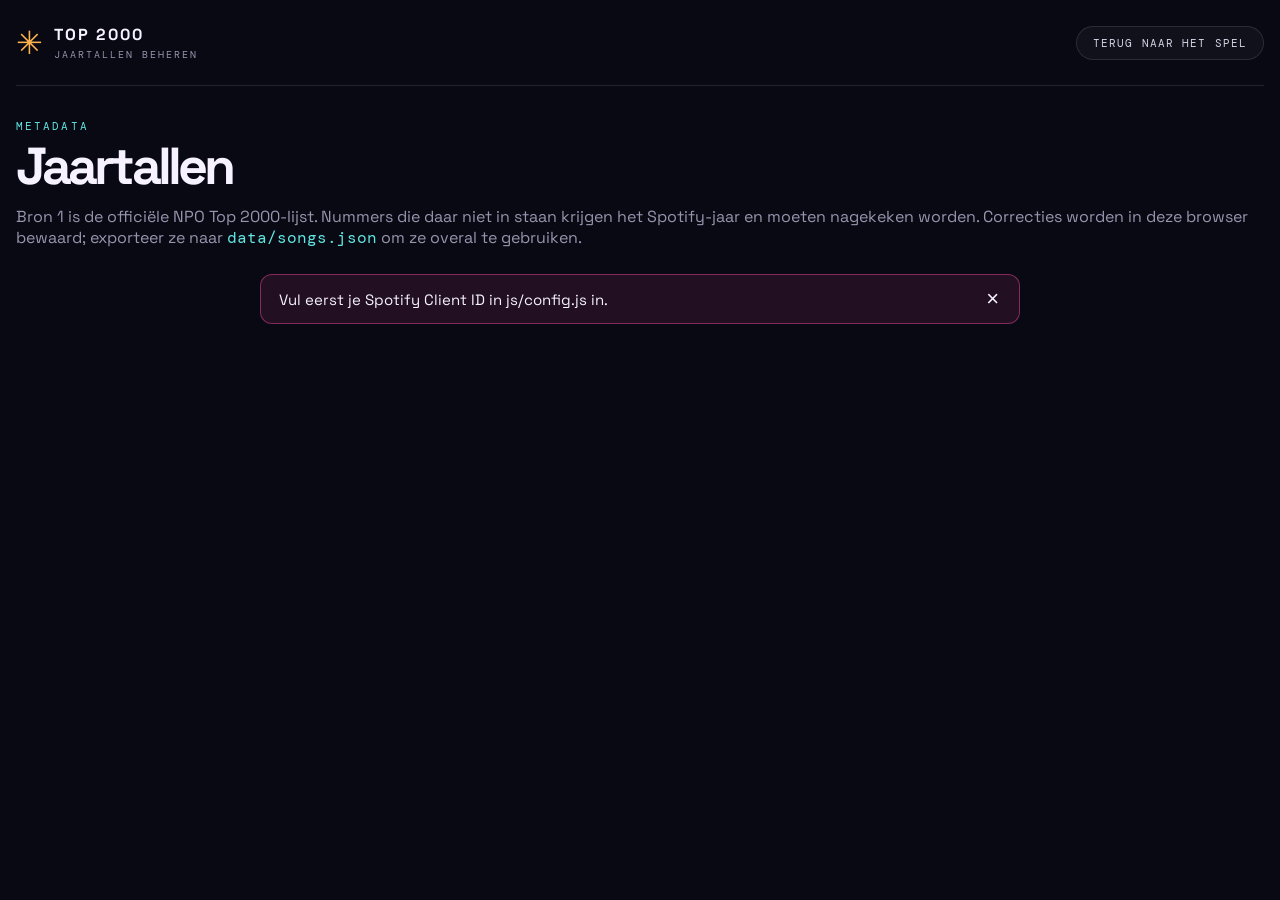
==== beheer.html @ e2f20210 "Add files via upload Add files via upload  - Spotify login: PKCE authorization without client secr" ====
<!doctype html>
<html lang="nl">
<head>
  <meta charset="utf-8">
  <meta name="viewport" content="width=device-width, initial-scale=1">
  <meta name="theme-color" content="#090914">
  <meta name="robots" content="noindex">
  <title>Top 2000 Disco · Jaartallen</title>
  <link rel="icon" href="icon.svg" type="image/svg+xml">
  <link href="https://fonts.googleapis.com/css2?family=DM+Mono:wght@400;500&family=Space+Grotesk:wght@400;500;600;700&display=swap" rel="stylesheet">
  <link rel="stylesheet" href="styles.css">
</head>
<body class="beheer">
  <main class="app-shell">
    <header class="topbar">
      <a class="brand" href="./">
        <span class="brand-mark">✳</span>
        <span class="brand-copy"><strong>TOP 2000</strong><small>JAARTALLEN BEHEREN</small></span>
      </a>
      <a class="mini-button" href="./">TERUG NAAR HET SPEL</a>
    </header>

    <section class="beheer-head">
      <span class="eyebrow">METADATA</span>
      <h1>Jaartallen</h1>
      <p class="muted">Bron 1 is de officiële NPO Top 2000-lijst. Nummers die daar niet in staan krijgen het Spotify-jaar en moeten nagekeken worden. Correcties worden in deze browser bewaard; exporteer ze naar <code>data/songs.json</code> om ze overal te gebruiken.</p>
    </section>

    <div class="notice" id="notice" hidden><span id="notice-text"></span><button id="notice-close" aria-label="Sluiten">×</button></div>

    <section class="card" id="login-card" hidden>
      <h2>Verbind met Spotify</h2>
      <p>Nodig om de playlist op te halen.</p>
      <button class="button button-primary" id="login-button"><span><small>LOG IN</small><strong>VERBIND SPOTIFY</strong></span></button>
    </section>

    <section class="card" id="main-card" hidden>
      <p id="playlist-line" class="muted">Laden...</p>
      <div class="stat-row" id="stats"></div>

      <div class="toolbar">
        <select id="filter">
          <option value="needs-check">Nakijken</option>
          <option value="notlist">Niet in Top 2000-lijst</option>
          <option value="manual">Handmatig aangepast</option>
          <option value="all">Alles</option>
        </select>
        <input id="search" type="search" placeholder="Zoek titel of artiest">
        <button class="mini-button" id="export-json">EXPORT SONGS.JSON</button>
        <button class="mini-button" id="export-csv">EXPORT CSV</button>
        <label class="mini-button">IMPORT SONGS.JSON<input type="file" id="import-json" accept=".json,application/json" hidden></label>
        <button class="mini-button" id="reload">PLAYLIST OPNIEUW LADEN</button>
      </div>

      <div class="table-wrap">
        <table class="songs">
          <thead><tr><th>TOP 2000</th><th>TITEL / ARTIEST</th><th>JAAR</th><th>STATUS</th><th>LIJST</th><th>SPOTIFY</th><th>ALBUM</th><th>OK</th><th>NOTITIE</th></tr></thead>
          <tbody id="rows"></tbody>
        </table>
      </div>

      <details style="margin-top:16px">
        <summary id="unmatched-summary">Lijstnummers zonder match in de playlist</summary>
        <ul class="unmatched" id="unmatched"></ul>
      </details>
    </section>
  </main>
  <script type="module" src="js/beheer.js"></script>
</body>
</html>
---- styles.css ----
:root {
  --bg: #090914;
  --panel-soft: rgba(255,255,255,.035);
  --text: #f6f2ff;
  --muted: #9894ad;
  --pink: #ff4fa3;
  --purple: #b84dff;
  --orange: #ffb34f;
  --cyan: #61e6e1;
  --line: rgba(255,255,255,.11);
  --mono: 'DM Mono', ui-monospace, monospace;
}
* { box-sizing: border-box; }
html { min-height: 100%; -webkit-text-size-adjust: 100%; }
body {
  margin: 0; min-height: 100vh; overflow-x: hidden;
  color: var(--text); background: var(--bg);
  font-family: 'Space Grotesk', system-ui, sans-serif;
}
body::before {
  content: ""; position: fixed; inset: 0; pointer-events: none; opacity: .2;
  background-image: radial-gradient(rgba(255,255,255,.35) .7px, transparent .7px);
  background-size: 22px 22px; mask-image: linear-gradient(to bottom, black, transparent 80%);
}
[hidden] { display: none !important; }
code { font-family: var(--mono); color: var(--cyan); }
.muted { color: var(--muted); }
.small { font-size: 12px; }

.ambient { position: fixed; width: 460px; height: 460px; border-radius: 50%; filter: blur(120px); opacity: .13; pointer-events: none; transition: opacity 1s; }
.ambient-one { background: var(--pink); top: -220px; left: -180px; }
.ambient-two { background: #694cff; right: -230px; top: 380px; }
body.is-playing .ambient { opacity: .22; animation: breathe 4s ease-in-out infinite; }
@keyframes breathe { 50% { opacity: .12; } }

.app-shell { width: min(100% - 40px, 1040px); margin: 0 auto; position: relative; padding-bottom: env(safe-area-inset-bottom); }

/* Header */
.topbar { height: 86px; display: flex; align-items: center; justify-content: space-between; border-bottom: 1px solid var(--line); gap: 12px; }
.brand { display: flex; gap: 11px; align-items: center; color: inherit; text-decoration: none; }
.brand-mark { color: var(--orange); font-size: 32px; line-height: 1; }
.brand-copy { display: flex; flex-direction: column; letter-spacing: .13em; }
.brand-copy strong { font-size: 16px; font-weight: 700; }
.brand-copy small { color: var(--muted); font: 10px var(--mono); letter-spacing: .2em; margin-top: 3px; }
.topbar-right { display: flex; align-items: center; gap: 18px; min-width: 0; }
.connection { color: var(--muted); font: 11px var(--mono); letter-spacing: .1em; white-space: nowrap; overflow: hidden; text-overflow: ellipsis; max-width: 46vw; }
.connection i, .pulse { display: inline-block; width: 8px; height: 8px; border-radius: 50%; background: #77738b; margin-right: 7px; vertical-align: middle; }
.connection.on i { background: #1ed760; box-shadow: 0 0 8px #1ed760; }
.icon-button { flex: 0 0 auto; border: 1px solid var(--line); color: #d7d2e6; background: var(--panel-soft); width: 40px; height: 40px; border-radius: 50%; font-size: 18px; cursor: pointer; }
.icon-button:hover { background: rgba(255,255,255,.08); }

/* Intro */
.intro { text-align: center; padding: 48px 0 30px; }
.eyebrow { color: var(--cyan); font: 11px var(--mono); letter-spacing: .19em; }
.eyebrow-line { display: inline-block; width: 25px; height: 1px; background: var(--cyan); vertical-align: middle; margin-right: 8px; }
h1 { font-size: clamp(42px, 8vw, 80px); line-height: .91; letter-spacing: -.075em; margin: 18px 0 15px; font-weight: 700; }
h1 em { color: var(--pink); font-style: normal; text-shadow: 0 0 35px rgba(255,79,163,.25); }
.intro p { color: var(--muted); font-size: 15px; line-height: 1.7; margin: 0; }
body[data-state="playing"] .intro, body[data-state="revealed"] .intro { padding: 26px 0 18px; }
body[data-state="playing"] .intro p, body[data-state="revealed"] .intro p,
body[data-state="playing"] .intro h1, body[data-state="revealed"] .intro h1 { display: none; }

/* Notice */
.notice { max-width: 760px; margin: 0 auto 16px; padding: 12px 14px 12px 18px; border-radius: 12px; display: flex; gap: 12px; align-items: center; justify-content: space-between; font-size: 15px; border: 1px solid rgba(255,79,163,.45); background: rgba(255,79,163,.1); }
.notice[data-kind="info"] { border-color: rgba(97,230,225,.4); background: rgba(97,230,225,.08); }
.notice button { background: none; border: 0; color: var(--text); font-size: 22px; cursor: pointer; line-height: 1; }

/* Cards */
.card, .game-panel {
  max-width: 760px; margin: 0 auto; padding: 26px 30px 22px;
  background: linear-gradient(145deg, rgba(26,25,49,.96), rgba(14,14,29,.96));
  border: 1px solid rgba(255,255,255,.13); border-radius: 18px;
  box-shadow: 0 25px 80px rgba(0,0,0,.32), inset 0 1px rgba(255,255,255,.05);
}
.card h2 { font-size: 26px; letter-spacing: -.04em; margin: 6px 0 8px; }
.card p { line-height: 1.6; }
.info-kicker { color: var(--muted); font: 11px var(--mono); letter-spacing: .16em; }
#screen-loading { text-align: center; }
.loader { display: flex; gap: 6px; justify-content: center; height: 40px; align-items: center; }
.loader span { width: 5px; height: 14px; border-radius: 3px; background: linear-gradient(var(--cyan), var(--pink)); animation: bounce 1s ease-in-out infinite; }
.loader span:nth-child(2) { animation-delay: .15s; }
.loader span:nth-child(3) { animation-delay: .3s; }
@keyframes bounce { 50% { height: 36px; } }

.search { width: 100%; margin: 8px 0 12px; padding: 13px 14px; border-radius: 10px; border: 1px solid var(--line); background: rgba(255,255,255,.05); color: var(--text); font: inherit; font-size: 16px; }
.playlist-list { list-style: none; margin: 0; padding: 0; max-height: 52vh; overflow: auto; display: grid; gap: 8px; }
.playlist-item { width: 100%; text-align: left; padding: 14px 16px; border-radius: 10px; border: 1px solid var(--line); background: var(--panel-soft); color: var(--text); cursor: pointer; font: inherit; }
.playlist-item:hover:not(:disabled) { border-color: rgba(255,79,163,.6); background: rgba(255,79,163,.08); }
.playlist-item:disabled { opacity: .45; cursor: not-allowed; }
.playlist-item strong { display: block; font-size: 17px; }
.playlist-item small { color: var(--muted); font: 11px var(--mono); letter-spacing: .08em; }

/* Game panel */
.panel-topline { display: flex; justify-content: space-between; align-items: center; color: var(--muted); font: 11px var(--mono); letter-spacing: .13em; }
.live-label { color: #b8b3c9; }
.pulse { background: var(--pink); box-shadow: 0 0 10px var(--pink); animation: pulse 1.6s infinite; }
@keyframes pulse { 50% { opacity: .35; box-shadow: 0 0 2px var(--pink); } }
.round-counter { font-size: 13px; }
.round-counter b { color: var(--orange); font-weight: 500; margin-left: 5px; font-size: 18px; }
.track-stage { height: 200px; position: relative; display: flex; align-items: center; justify-content: center; overflow: hidden; }
.disc { position: absolute; width: 150px; height: 150px; border-radius: 50%; background: repeating-radial-gradient(circle at center, #24243a 0 2px, #111120 3px 5px); border: 1px solid rgba(255,255,255,.18); box-shadow: 0 0 35px rgba(255,79,163,.12); transition: transform .6s, box-shadow .6s; }
.disc-back { transform: translate(14px,-3px) rotate(20deg); background: repeating-radial-gradient(circle at center, #39213a 0 2px, #151322 3px 5px); }
.disc-front { display: grid; place-items: center; animation: spin 3.2s linear infinite; animation-play-state: paused; }
body.is-playing .disc-front { animation-play-state: running; box-shadow: 0 0 50px rgba(255,79,163,.35); }
@keyframes spin { to { transform: rotate(360deg); } }
.disc-label { width: 50px; height: 50px; border-radius: 50%; background: linear-gradient(135deg, var(--pink), #794cff); display: flex; align-items: center; justify-content: center; flex-direction: column; color: white; font: 9px var(--mono); text-align: center; line-height: 1.1; }
.disc-label small { font-size: 11px; }
.soundwave { position: absolute; display: flex; align-items: center; gap: 4px; height: 48px; opacity: .3; transition: opacity .4s; }
body.is-playing .soundwave { opacity: .8; }
.soundwave i { width: 3px; border-radius: 4px; background: linear-gradient(var(--cyan), var(--pink)); height: var(--h, 15px); transform-origin: center; }
body.is-playing .soundwave i { animation: wave .9s ease-in-out infinite alternate; }
.soundwave i:nth-child(3n) { --h: 31px; animation-delay: -.2s; }
.soundwave i:nth-child(3n + 1) { --h: 20px; animation-delay: -.5s; }
.soundwave i:nth-child(4n) { --h: 42px; animation-delay: -.7s; }
@keyframes wave { to { transform: scaleY(.35); } }
.track-status { position: absolute; bottom: 6px; color: var(--cyan); font: 13px var(--mono); letter-spacing: .2em; text-align: center; }

.track-info { min-height: 112px; border-top: 1px solid var(--line); border-bottom: 1px solid var(--line); display: flex; align-items: center; gap: 20px; padding: 20px 4px; flex-wrap: wrap; }
.track-text { flex: 1 1 260px; min-width: 0; }
.mystery-icon { flex: 0 0 56px; height: 56px; display: grid; place-items: center; border: 1px solid rgba(255,79,163,.4); border-radius: 12px; color: var(--pink); font-size: 28px; background: rgba(255,79,163,.07); }
.track-info h2 { font-size: clamp(22px, 3vw, 30px); letter-spacing: -.04em; margin: 4px 0 2px; line-height: 1.1; }
.track-info p { margin: 0; color: var(--muted); font-size: 15px; }
.track-info.revealed { animation: pop .5s cubic-bezier(.2,1.4,.4,1); }
@keyframes pop { from { opacity: 0; transform: scale(.96); } }
.track-info .answer-title { font-size: clamp(30px, 5vw, 58px); color: #fff; text-shadow: 0 0 30px rgba(255,79,163,.35); overflow-wrap: anywhere; }
.track-info .answer-artist { font-size: clamp(20px, 2.6vw, 30px); color: var(--text); margin-top: 6px; }
.artwork { width: clamp(96px, 16vw, 168px); aspect-ratio: 1; border-radius: 12px; object-fit: cover; box-shadow: 0 10px 40px rgba(0,0,0,.5), 0 0 0 1px rgba(255,255,255,.12); }
.answer-details { display: flex; flex-wrap: wrap; gap: 8px 28px; margin-top: 14px; }
.answer-details span { color: var(--muted); font: 12px var(--mono); letter-spacing: .1em; }
.answer-details b { color: var(--text); font: 700 20px 'Space Grotesk', sans-serif; margin-left: 6px; letter-spacing: 0; }
.answer-details .answer-year b { color: var(--orange); font-size: clamp(30px, 4vw, 48px); text-shadow: 0 0 25px rgba(255,179,79,.35); }
.unverified { margin-top: 8px !important; font: 11px var(--mono) !important; color: var(--orange) !important; opacity: .8; letter-spacing: .08em; }

.controls { display: grid; grid-template-columns: 1fr 1.35fr; gap: 14px; margin-top: 20px; }
.button { border: 0; border-radius: 12px; min-height: 76px; display: flex; align-items: center; justify-content: center; gap: 14px; cursor: pointer; text-align: left; font: inherit; transition: transform .15s, filter .15s, opacity .15s; touch-action: manipulation; }
.button:hover:not(:disabled) { transform: translateY(-2px); filter: brightness(1.1); }
.button:active:not(:disabled) { transform: translateY(0); }
.button:disabled { opacity: .35; cursor: not-allowed; }
.button-secondary { background: rgba(255,255,255,.07); border: 1px solid var(--line); color: var(--text); }
.button-primary { background: linear-gradient(105deg, var(--pink), var(--purple)); color: white; box-shadow: 0 8px 25px rgba(255,79,163,.22); }
.button-wide { width: 100%; margin-top: 10px; }
.button-icon { font-size: 26px; }
.button small, .button strong { display: block; }
.button small { font: 10px var(--mono); letter-spacing: .12em; opacity: .75; margin-bottom: 4px; }
.button strong { font-size: 17px; letter-spacing: .05em; }
body.is-busy #next-button .button-icon { animation: spin 1s linear infinite; }

.mini-controls { display: flex; gap: 10px; justify-content: center; margin-top: 14px; }
.mini-button { display: inline-flex; align-items: center; gap: 6px; border: 1px solid var(--line); background: var(--panel-soft); color: #d7d2e6; border-radius: 999px; padding: 9px 16px; font: 11px var(--mono); letter-spacing: .1em; cursor: pointer; text-decoration: none; }
.mini-button:hover { background: rgba(255,255,255,.08); }
.mini-button.danger { border-color: rgba(255,79,163,.45); color: var(--pink); }
.hint-row { color: var(--muted); text-align: center; font-size: 13px; padding-top: 16px; }
.hint-row span { color: var(--cyan); margin-right: 5px; }

/* Challenges */
.challenge-section { max-width: 760px; margin: 38px auto 0; }
.section-heading { display: flex; justify-content: space-between; align-items: end; margin-bottom: 15px; }
.section-heading h3 { margin: 6px 0 0; font-size: 18px; letter-spacing: -.03em; }
.external-note { color: var(--muted); font: 10px var(--mono); letter-spacing: .12em; }
.challenge-grid { display: grid; grid-template-columns: repeat(5, 1fr); gap: 10px; }
.challenge-item { min-height: 92px; padding: 14px 12px; border: 1px solid var(--line); border-radius: 10px; background: var(--panel-soft); display: flex; flex-direction: column; justify-content: space-between; }
.challenge-symbol { color: var(--orange); font: 500 20px var(--mono); }
.challenge-item strong { display: block; font-size: 11px; letter-spacing: .04em; white-space: nowrap; }
.challenge-item small { display: block; color: var(--muted); font-size: 11px; margin-top: 3px; }

footer { display: flex; justify-content: space-between; align-items: center; padding: 38px 0 25px; color: #6f6b82; font: 10px var(--mono); letter-spacing: .13em; }
.footer-star { color: var(--pink); font-size: 17px; }
footer b { color: var(--cyan); font-weight: 500; }

/* Settings dialog */
.settings { border: 1px solid rgba(255,255,255,.15); border-radius: 18px; padding: 0; width: min(520px, calc(100% - 28px)); background: #13132a; color: var(--text); box-shadow: 0 30px 100px rgba(0,0,0,.6); }
.settings::backdrop { background: rgba(5,5,12,.7); backdrop-filter: blur(4px); }
.settings-inner { padding: 20px 22px; }
.settings-head { display: flex; justify-content: space-between; align-items: center; }
.settings-head h2 { margin: 0; font-size: 22px; letter-spacing: -.03em; }
.settings-block { border-top: 1px solid var(--line); padding: 14px 0; margin-top: 12px; }
.settings-block p { margin: 6px 0 10px; }
.settings-actions, .device-row { display: flex; gap: 8px; flex-wrap: wrap; align-items: center; }
.device-row { margin-top: 8px; }
.device-row select { flex: 1; min-width: 0; padding: 10px; border-radius: 10px; background: rgba(255,255,255,.06); color: var(--text); border: 1px solid var(--line); font: inherit; }
.device-row select option { background: #13132a; }
.settings-foot { display: flex; justify-content: space-between; align-items: center; }

/* Big screens (TV / projector) */
@media (min-width: 1500px) {
  html { font-size: 112%; }
  .app-shell { width: min(100% - 80px, 1280px); }
  .game-panel, .card, .challenge-section, .notice { max-width: 980px; }
  .track-stage { height: 250px; }
  .disc { width: 190px; height: 190px; }
  .button { min-height: 92px; }
  .button strong { font-size: 21px; }
  .track-status { font-size: 16px; }
}

/* Phones */
@media (max-width: 620px) {
  .app-shell { width: min(100% - 28px, 1040px); }
  .topbar { height: 70px; }
  .brand-copy small { display: none; }
  .connection { font-size: 9px; max-width: 42vw; }
  .topbar-right { gap: 9px; }
  .intro { padding: 30px 0 20px; }
  .card, .game-panel { padding: 18px 16px 16px; border-radius: 14px; }
  .track-stage { height: 165px; }
  .disc { width: 120px; height: 120px; }
  .controls { grid-template-columns: 1fr; gap: 10px; }
  .button { min-height: 64px; }
  .challenge-grid { grid-template-columns: repeat(2, 1fr); }
  .challenge-item:last-child { grid-column: span 2; min-height: 70px; }
  .section-heading { align-items: start; gap: 10px; }
  .external-note { max-width: 110px; text-align: right; line-height: 1.5; }
  footer { font-size: 8px; }
}

@media (prefers-reduced-motion: reduce) {
  *, *::before, *::after { animation: none !important; transition: none !important; }
}

/* Beheer page */
.beheer .app-shell { width: min(100% - 32px, 1400px); }
.beheer-head { padding: 28px 0 10px; }
.beheer-head h1 { font-size: clamp(32px, 5vw, 52px); margin: 8px 0; }
.beheer .card { max-width: none; margin: 0 0 16px; }
.toolbar { display: flex; gap: 10px; flex-wrap: wrap; align-items: center; margin: 10px 0; }
.toolbar select, .toolbar input { padding: 9px 12px; border-radius: 10px; background: rgba(255,255,255,.06); color: var(--text); border: 1px solid var(--line); font: inherit; }
.stat-row { display: flex; gap: 22px; flex-wrap: wrap; font: 12px var(--mono); color: var(--muted); letter-spacing: .08em; }
.stat-row b { color: var(--text); font-size: 18px; margin-left: 6px; }
.table-wrap { overflow: auto; max-height: 70vh; border: 1px solid var(--line); border-radius: 12px; }
table.songs { width: 100%; border-collapse: collapse; font-size: 14px; }
table.songs th { position: sticky; top: 0; background: #17172e; text-align: left; font: 10px var(--mono); letter-spacing: .12em; color: var(--muted); padding: 10px; z-index: 1; }
table.songs td { padding: 8px 10px; border-top: 1px solid var(--line); vertical-align: top; }
table.songs td.num { font-family: var(--mono); white-space: nowrap; }
table.songs input.year { width: 74px; padding: 6px; border-radius: 8px; background: rgba(255,255,255,.06); color: var(--text); border: 1px solid var(--line); font: inherit; }
table.songs input.note { width: 100%; min-width: 120px; padding: 6px; border-radius: 8px; background: rgba(255,255,255,.04); color: var(--text); border: 1px solid var(--line); font: inherit; font-size: 12px; }
.badge { display: inline-block; padding: 3px 8px; border-radius: 999px; font: 10px var(--mono); letter-spacing: .08em; white-space: nowrap; }
.badge.verified { background: rgba(30,215,96,.15); color: #6ff0a0; }
.badge.auto { background: rgba(97,230,225,.12); color: var(--cyan); }
.badge.needs-check { background: rgba(255,179,79,.15); color: var(--orange); }
.flags { color: var(--orange); font-size: 11px; display: block; margin-top: 3px; }
.progress { height: 6px; border-radius: 3px; background: rgba(255,255,255,.08); overflow: hidden; margin-top: 8px; }
.progress i { display: block; height: 100%; width: 0; background: linear-gradient(90deg, var(--cyan), var(--pink)); transition: width .3s; }
.unmatched { max-height: 220px; overflow: auto; font-size: 13px; color: var(--muted); margin: 8px 0 0; padding-left: 18px; }
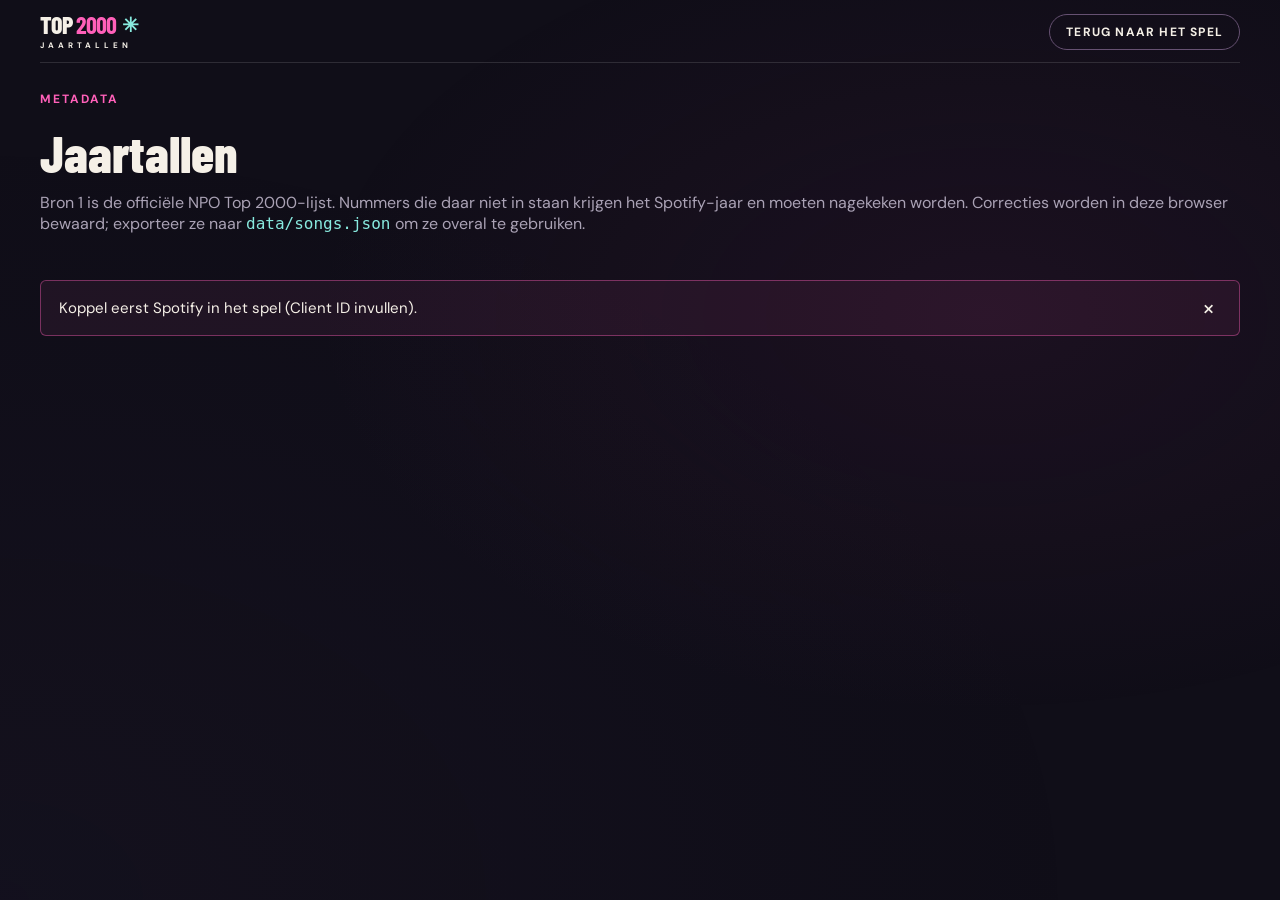
==== commit 6336048a: "Add files via upload Add files via upload  - Design: new disco-poster look from the design package" ====
--- a/beheer.html
+++ b/beheer.html
@@ -7,19 +7,16 @@
   <meta name="robots" content="noindex">
   <title>Top 2000 Disco · Jaartallen</title>
   <link rel="icon" href="icon.svg" type="image/svg+xml">
-  <link href="https://fonts.googleapis.com/css2?family=DM+Mono:wght@400;500&family=Space+Grotesk:wght@400;500;600;700&display=swap" rel="stylesheet">
+  <link href="https://fonts.googleapis.com/css2?family=Barlow+Condensed:wght@600;700;800;900&family=DM+Sans:wght@400;500;600;700&display=swap" rel="stylesheet">
   <link rel="stylesheet" href="styles.css">
 </head>
 <body class="beheer">
-  <main class="app-shell">
-    <header class="topbar">
-      <a class="brand" href="./">
-        <span class="brand-mark">✳</span>
-        <span class="brand-copy"><strong>TOP 2000</strong><small>JAARTALLEN BEHEREN</small></span>
-      </a>
+  <div class="app">
+    <header class="header">
+      <a class="brand" href="./"><span class="brand-top">TOP <b>2000</b><span class="brand-star" aria-hidden="true">✳</span></span><span class="brand-bottom">JAARTALLEN</span></a>
       <a class="mini-button" href="./">TERUG NAAR HET SPEL</a>
     </header>
-
+    <main>
     <section class="beheer-head">
       <span class="eyebrow">METADATA</span>
       <h1>Jaartallen</h1>
@@ -31,7 +28,7 @@
     <section class="card" id="login-card" hidden>
       <h2>Verbind met Spotify</h2>
       <p>Nodig om de playlist op te halen.</p>
-      <button class="button button-primary" id="login-button"><span><small>LOG IN</small><strong>VERBIND SPOTIFY</strong></span></button>
+      <button class="button button-next" id="login-button"><span>VERBIND SPOTIFY</span></button>
     </section>
 
     <section class="card" id="main-card" hidden>
@@ -64,7 +61,8 @@
         <ul class="unmatched" id="unmatched"></ul>
       </details>
     </section>
-  </main>
+    </main>
+  </div>
   <script type="module" src="js/beheer.js"></script>
 </body>
 </html>
--- a/styles.css
+++ b/styles.css
@@ -1,221 +1,137 @@
-:root {
-  --bg: #090914;
-  --panel-soft: rgba(255,255,255,.035);
-  --text: #f6f2ff;
-  --muted: #9894ad;
-  --pink: #ff4fa3;
-  --purple: #b84dff;
-  --orange: #ffb34f;
-  --cyan: #61e6e1;
-  --line: rgba(255,255,255,.11);
-  --mono: 'DM Mono', ui-monospace, monospace;
+/* Top 2000 Disco — all artwork is CSS, no bitmap assets required. */
+:root{color-scheme:dark;--bg:#100e18;--surface:#191621;--ink:#f5f0e7;--muted:#aaa2b5;--pink:#ff60b9;--cyan:#88eadf;--purple:#9d7aff;--line:#ffffff20;--display:'Barlow Condensed','Impact',sans-serif;--body:'DM Sans',Arial,sans-serif;--text:var(--ink);--orange:#ffc36b;--mono:'DM Sans',Arial,sans-serif}
+*{box-sizing:border-box}body{margin:0;background:var(--bg);color:var(--ink);font-family:var(--body);font-size:16px}button,a,select{-webkit-tap-highlight-color:transparent}button,select{font:inherit}button{cursor:pointer}button:disabled{cursor:not-allowed}button:focus-visible,a:focus-visible,select:focus-visible{outline:3px solid var(--cyan);outline-offset:6px}button{color:inherit}a{color:inherit}::selection{background:var(--pink);color:var(--bg)}
+body:before{content:'';position:fixed;inset:0;pointer-events:none;background:radial-gradient(ellipse at 77% 35%,#70255e20,transparent 48%),radial-gradient(ellipse at 0% 100%,#41346713,transparent 60%);z-index:-1}
+.app{max-width:1600px;margin:auto;padding:34px 64px 22px;min-height:100svh;display:flex;flex-direction:column}.header{display:flex;align-items:center;justify-content:space-between;padding-bottom:27px;border-bottom:1px solid var(--line)}.brand{text-decoration:none;display:grid;width:max-content}.brand-top{font-family:var(--display);font-weight:800;line-height:.88;font-size:40px;letter-spacing:-1px}.brand-top b{color:var(--pink)}.brand-star{display:inline-block;color:var(--cyan);font-size:36px;margin-left:10px;vertical-align:2px}.brand-bottom{font-size:10px;font-weight:700;letter-spacing:5.4px;margin-top:9px}.header-right{display:flex;align-items:center;gap:24px}.demo-label{font-size:12px;letter-spacing:1.6px;color:var(--muted)}.settings-button{border:1px solid var(--line);background:transparent;width:44px;height:44px;border-radius:50%;font-size:25px}.settings-button:hover{border-color:var(--pink)}main{display:flex;flex-direction:column;flex:1}.session-bar{display:flex;align-items:center;justify-content:space-between;padding-top:27px;font-size:12px;letter-spacing:1.8px}.edition{color:var(--muted)}.round{display:flex;gap:14px;align-items:baseline;color:var(--muted)}.round b{font-family:var(--display);font-size:26px;color:var(--ink);font-weight:600;letter-spacing:1px}
+.stage{display:grid;grid-template-columns:1.08fr 1fr;align-items:center;gap:10px;flex:1;min-height:470px;padding:28px 0 34px}.copy{position:relative;z-index:2}.eyebrow{display:flex;align-items:center;gap:9px;color:var(--pink);font-size:12px;font-weight:700;letter-spacing:2px;margin-bottom:22px}.status-light{height:7px;width:7px;border-radius:50%;background:currentColor;flex-shrink:0}.hero-content h1{margin:0;font-family:var(--display);font-weight:800;line-height:.86;letter-spacing:-.025em;font-size:clamp(82px,8.4vw,136px);text-transform:uppercase}.hero-content h1 .accent{color:var(--pink)}.support{color:var(--muted);font-size:16px;line-height:1.8;margin:24px 0 0}.record-scene{position:relative;display:flex;justify-content:center;align-items:center;aspect-ratio:1.12;max-height:450px;width:100%;isolation:isolate}.record-scene:before{content:'';position:absolute;inset:6%;border-radius:50%;background:#a332a3;filter:blur(75px);opacity:.22;z-index:-1}.vinyl{width:77%;aspect-ratio:1;border-radius:50%;background:repeating-radial-gradient(circle at center,#24212b 0px,#24212b 1px,#101017 2px,#101017 4px);box-shadow:0 25px 55px #0009,inset 0 0 0 2px #403444;position:relative;display:grid;place-items:center;transform:rotate(-24deg)}.vinyl-shine{position:absolute;inset:0;border-radius:50%;background:conic-gradient(from 30deg,transparent 0deg,#b6a2c13b 40deg,transparent 76deg,transparent 180deg,#b6a2c126 220deg,transparent 255deg)}.record-label{width:39%;aspect-ratio:1;background:var(--pink);color:#251126;display:flex;flex-direction:column;align-items:center;justify-content:center;border-radius:50%;position:relative;gap:8px;border:5px solid #ef87c03b;box-shadow:0 0 0 10px #0004}.record-label>span{font-size:clamp(6px,.65vw,10px);font-weight:700;letter-spacing:1.5px}.record-label strong{font-family:var(--display);font-size:clamp(19px,2.7vw,41px);font-weight:800;line-height:.86;text-align:center;letter-spacing:-.5px}.spindle{position:absolute;width:9px;height:9px;background:#15111a;box-shadow:0 0 0 3px #ffafd9;border-radius:50%;top:50%;left:50%;transform:translate(-50%,-50%)}.orbit{position:absolute;width:90%;aspect-ratio:1;border:1px solid #ff60b92a;border-radius:50%;transform:rotate(-23deg) scaleY(.77);z-index:-1}.orbit-two{width:105%;transform:rotate(40deg) scaleY(.75);border-color:#88eadf22}.scene-spark{position:absolute;z-index:2}.spark-one{top:3%;right:13%;font-size:72px;color:var(--cyan);font-family:Arial}.spark-two{left:3%;bottom:18%;font-size:68px;color:var(--pink)}.record-stamp{position:absolute;bottom:11%;right:0%;background:var(--cyan);color:#132722;width:115px;aspect-ratio:1;border-radius:50%;display:flex;flex-direction:column;justify-content:center;align-items:center;transform:rotate(12deg);gap:5px;box-shadow:0 0 0 6px var(--bg)}.record-stamp span{font-size:8px;font-weight:700;letter-spacing:1px}.record-stamp b{font-family:var(--display);font-size:29px;line-height:.85;text-align:center}.record-caption{position:absolute;bottom:0;left:50%;transform:translateX(-50%);white-space:nowrap;font-size:9px;letter-spacing:2px;color:#a99aac}
+.console{border-top:1px solid var(--line);padding-top:20px}.playback-line{display:flex;align-items:center;justify-content:space-between;gap:16px;margin-bottom:18px}.playback-state{display:flex;align-items:center;gap:12px;font-size:11px;font-weight:600;letter-spacing:1.6px}.equalizer{display:flex;align-items:center;gap:3px;height:20px;color:var(--cyan)}.equalizer i{display:block;width:3px;background:currentColor;height:5px;border-radius:1px}.equalizer i:nth-child(2){height:12px}.equalizer i:nth-child(3){height:20px}.equalizer i:nth-child(4){height:9px}.equalizer i:nth-child(5){height:15px}.secret-note{font-size:12px;color:var(--muted)}.actions{display:grid;grid-template-columns:1fr 1fr;gap:16px}.button{min-height:76px;border-radius:6px;display:flex;align-items:center;justify-content:center;gap:16px;border:1px solid transparent;font-family:var(--display);font-size:25px;font-weight:700;letter-spacing:.8px;padding:16px 24px;transition:background .18s,transform .18s}.button:hover:not(:disabled){transform:translateY(-2px)}.button-next{background:var(--pink);color:#211020;box-shadow:0 4px 24px #ff60b914}.button-next:hover{background:#ff8acb}.button-symbol{font-family:Arial;font-size:24px}.button-reveal{background:#ffffff03;color:var(--ink);border-color:#77677e}.button-reveal:hover:not(:disabled){background:#ffffff0c;border-color:var(--cyan)}.button:disabled{color:#a49aaa;border-color:#514657;background:#ffffff02;box-shadow:none;opacity:.6}.footer{display:flex;justify-content:space-between;gap:20px;font-size:11px;color:var(--muted);padding:23px 0 0;line-height:1.6}.footer b{color:var(--ink);margin-left:10px;font-weight:500}.footer-separator{padding:0 14px;color:#60536a}.footer-tag{font-size:10px;letter-spacing:1.8px}
+.is-playing .vinyl{animation:spin 7s linear infinite}.equalizer i{transition:height .3s}.is-playing .equalizer i,.equalizer.big i{animation:equalize .8s ease-in-out infinite alternate}.is-playing .equalizer i:nth-child(even),.equalizer.big i:nth-child(even){animation-delay:-.6s}.is-playing .equalizer i:nth-child(3),.equalizer.big i:nth-child(3){animation-delay:-.3s}[data-state="revealed"] .eyebrow{color:var(--cyan)}.answer-title{font-size:clamp(64px,6.4vw,100px)!important;max-width:680px;overflow-wrap:anywhere}.artist{font-size:26px;margin:17px 0 20px}.year-row{display:flex;align-items:center;gap:20px}.year{font-family:var(--display);font-weight:700;font-size:72px;line-height:1;color:var(--cyan)}.year-description{font-size:11px;letter-spacing:1.3px;line-height:1.8;color:var(--muted)}[data-state="revealed"] .support{margin-top:20px;font-size:13px}.exhausted-title{font-size:clamp(75px,7.5vw,120px)!important}dialog{max-width:480px;width:calc(100% - 32px);background:var(--surface);color:var(--ink);border:1px solid #665172;padding:30px;border-radius:12px}dialog::backdrop{background:#080610bf;backdrop-filter:blur(8px)}.dialog-heading{display:flex;align-items:center;justify-content:space-between;gap:10px}dialog h2{font-family:var(--display);font-size:30px;margin:0}.close-button{border:0;background:transparent;font-size:32px;min-width:44px;min-height:44px}dialog p{color:var(--muted);line-height:1.7}dialog label{display:block;font-size:14px;margin-bottom:8px}dialog select{width:100%;padding:14px;background:var(--bg);color:var(--ink);border:1px solid #665172;border-radius:5px;margin-bottom:22px}dialog .button{font-size:21px;width:100%;min-height:60px}.dialog-note{font-size:13px}
+@keyframes spin{from{transform:rotate(-24deg)}to{transform:rotate(336deg)}}@keyframes equalize{to{transform:scaleY(.35)}}
+@media(min-width:1500px){.stage{min-height:570px}.record-scene{max-height:540px}}
+@media(max-width:1000px){.app{padding:28px 36px 24px}.stage{min-height:440px}.hero-content h1{font-size:clamp(78px,10vw,104px)}.record-stamp{width:92px;right:-2%}.record-stamp b{font-size:24px}.record-stamp span{font-size:7px}.spark-one{font-size:55px}.button{font-size:22px}.answer-title{font-size:clamp(58px,7vw,78px)!important}}
+@media(max-width:680px){.app{padding:23px 22px;min-height:100svh}.header{padding-bottom:22px}.brand-top{font-size:32px}.brand-star{font-size:29px}.brand-bottom{font-size:8px;letter-spacing:4.3px}.header-right{gap:10px}.demo-label{font-size:9px;letter-spacing:.8px;max-width:96px;text-align:right;line-height:1.6}.settings-button{width:40px;height:40px;font-size:22px}.session-bar{padding-top:20px}.edition{font-size:9px;letter-spacing:1px;max-width:210px}.round{font-size:10px;gap:8px}.round b{font-size:22px}.stage{grid-template-columns:1fr;gap:0;padding:24px 0 28px;min-height:0}.copy{z-index:2}.eyebrow{font-size:10px;letter-spacing:1.3px;margin-bottom:18px}.hero-content h1{font-size:clamp(70px,18vw,112px);line-height:.88}.hero-content h1 br{display:none}.hero-content h1 .accent:before{content:' '}.support{font-size:14px;line-height:1.7;margin-top:18px}.support br{display:none}.record-scene{width:76%;max-width:330px;justify-self:center;margin-top:12px;aspect-ratio:1.1}.vinyl{width:78%}.record-label strong{font-size:clamp(22px,6vw,30px)}.record-label>span{font-size:6px;letter-spacing:.6px}.record-label{gap:6px}.record-stamp{width:78px;bottom:8%;right:-3%}.record-stamp b{font-size:21px}.record-stamp span{font-size:5.5px}.spark-one{font-size:45px;top:0;right:8%}.spark-two{font-size:43px;left:0}.record-caption{font-size:7px;letter-spacing:1px;bottom:-5px}.console{padding-top:17px}.playback-line{margin-bottom:16px}.playback-state{font-size:9px;letter-spacing:1px;gap:9px}.secret-note{display:none}.actions{gap:11px;grid-template-columns:1fr}.button{min-height:62px;font-size:22px}.footer{padding-top:20px;font-size:10px;gap:8px}.footer-tag{display:none}.footer b{margin-left:7px}.footer-separator{padding:0 8px}.answer-title{font-size:clamp(62px,15vw,92px)!important}.artist{font-size:23px;margin:14px 0}.year{font-size:58px}.year-description{font-size:10px}.exhausted-title{font-size:80px!important}}
+@media(prefers-reduced-motion:reduce){*,*:before,*:after{animation:none!important;transition:none!important}}
+
+/* ---------- App additions (on top of the design package) ---------- */
+[hidden]{display:none!important}
+body:not([data-state]){}
+.app{position:relative;z-index:1}
+main{position:relative}
+.connection{display:flex;align-items:center;gap:9px;font-size:12px;letter-spacing:1.6px;color:var(--muted);max-width:38vw;white-space:nowrap;overflow:hidden;text-overflow:ellipsis}
+.connection i{width:8px;height:8px;border-radius:50%;background:#5d5368;flex-shrink:0}
+.connection.on i{background:var(--cyan);box-shadow:0 0 10px var(--cyan)}
+
+/* Screens */
+.screen{flex:1;display:flex;flex-direction:column}
+.panel{justify-content:center;max-width:760px;width:100%;margin:0 auto;padding:48px 0;gap:22px}
+.panel-title{margin:0;font-family:var(--display);font-weight:800;line-height:.86;letter-spacing:-.025em;font-size:clamp(64px,8vw,120px)}
+.panel-title .accent,.hero-content .accent{color:var(--pink)}
+.panel-sub{color:var(--muted);font-size:16px;margin:0}
+#screen-loading{align-items:center;text-align:center}
+.steps{color:var(--muted);line-height:1.9;padding-left:20px;margin:0}
+.steps a{color:var(--cyan)}
+.steps code{color:var(--ink);word-break:break-all}
+.client-form{display:grid;gap:14px}
+.field{width:100%;padding:16px 18px;border-radius:6px;border:1px solid #665172;background:var(--surface);color:var(--ink);font:500 18px var(--body)}
+.field:focus{outline:3px solid var(--cyan);outline-offset:3px}
+.playlist-list{list-style:none;margin:0;padding:0;display:grid;gap:10px;max-height:52vh;overflow:auto}
+.playlist-item{width:100%;text-align:left;padding:16px 18px;border-radius:6px;border:1px solid var(--line);background:#ffffff05;display:flex;justify-content:space-between;gap:16px;align-items:baseline;transition:border-color .2s,background .2s}
+.playlist-item:hover:not(:disabled){border-color:var(--pink);background:#ff60b90f}
+.playlist-item:disabled{opacity:.4}
+.playlist-item strong{font-family:var(--display);font-size:26px;font-weight:700;letter-spacing:.3px}
+.playlist-item small{color:var(--muted);font-size:12px;white-space:nowrap}
+
+/* Notice */
+.notice{margin:20px 0 0;padding:14px 18px;border-radius:6px;border:1px solid #ff60b966;background:#ff60b912;display:flex;justify-content:space-between;align-items:center;gap:14px;font-size:15px}
+.notice[data-kind="info"]{border-color:#88eadf55;background:#88eadf0f}
+.notice button{background:none;border:0;font-size:24px;line-height:1}
+
+/* Game: stage */
+.stage{min-height:0}
+.hero-content h1{transition:opacity .25s}
+.year-row{flex-wrap:wrap}
+.rank{display:inline-flex;align-items:baseline;gap:8px;margin-top:18px;padding:8px 16px 8px 14px;border-radius:999px;background:var(--pink);color:#211020;font-family:var(--display);font-weight:800;font-size:28px;letter-spacing:.5px;line-height:1;box-shadow:0 0 30px #ff60b955}
+.rank small{font-size:14px;font-weight:700;letter-spacing:1.5px}
+.unverified{display:block;margin-top:14px;font-size:12px;letter-spacing:1.3px;color:var(--muted)}
+.hero-content.reveal-in>*{animation:rise .6s cubic-bezier(.2,1.2,.4,1) both}
+.hero-content.reveal-in>*:nth-child(2){animation-delay:.08s}
+.hero-content.reveal-in>*:nth-child(3){animation-delay:.16s}
+.hero-content.reveal-in>*:nth-child(4){animation-delay:.24s}
+@keyframes rise{from{opacity:0;transform:translateY(24px) scale(.98)}}
+
+/* Record scene: alive while playing */
+.record-scene:before{transition:opacity .6s}
+.is-playing .record-scene:before{opacity:.45;animation:glowpulse 2.4s ease-in-out infinite}
+@keyframes glowpulse{50%{opacity:.25;transform:scale(.94)}}
+.orbit-one{animation:orbit 30s linear infinite}
+.orbit-two{animation:orbit2 44s linear infinite}
+.is-playing .orbit-one{animation-duration:9s}
+.is-playing .orbit-two{animation-duration:13s}
+@keyframes orbit{from{transform:rotate(-23deg) scaleY(.77)}to{transform:rotate(337deg) scaleY(.77)}}
+@keyframes orbit2{from{transform:rotate(40deg) scaleY(.75)}to{transform:rotate(-320deg) scaleY(.75)}}
+.scene-spark{animation:twinkle 3s ease-in-out infinite}
+.spark-two{animation-delay:-1.5s}
+.is-playing .scene-spark{animation-duration:1.2s}
+@keyframes twinkle{50%{opacity:.35;transform:scale(.8) rotate(25deg)}}
+.record-stamp{transition:transform .5s}
+[data-state="revealed"] .record-stamp{transform:rotate(-8deg) scale(1.08)}
+
+/* Console */
+.console{display:flex;flex-direction:column;gap:18px}
+.playback-state{min-height:20px;color:var(--muted)}
+.is-playing .playback-state{color:var(--ink)}
+.actions{grid-template-columns:1fr auto 1fr}
+.button{position:relative;overflow:hidden}
+.button-next:after{content:'';position:absolute;top:0;bottom:0;width:40%;left:-60%;background:linear-gradient(100deg,transparent,#ffffff66,transparent);transform:skewX(-20deg);transition:left .5s}
+.button-next:hover:not(:disabled):after{left:120%}
+.button-pause{min-width:84px;padding:16px 22px;background:#ffffff03;border-color:#77677e}
+.button-pause:hover:not(:disabled){border-color:var(--pink)}
+[data-state="playing"]:not(.is-busy) .button-reveal{border-color:var(--cyan);animation:revealpulse 1.8s ease-in-out infinite}
+@keyframes revealpulse{50%{box-shadow:0 0 0 5px #88eadf22,0 0 40px #88eadf44}}
+.is-busy #next-button .button-symbol{animation:blink .8s steps(2) infinite}
+@keyframes blink{50%{opacity:.3}}
+
+/* Reveal flash and sparks */
+.flash{position:fixed;inset:0;pointer-events:none;opacity:0;z-index:50;background:radial-gradient(circle at 30% 45%,#ffffffcc,#ff60b977 35%,transparent 70%)}
+.flash.go{animation:flash .65s ease-out}
+@keyframes flash{15%{opacity:1}to{opacity:0}}
+.copy{position:relative}
+.spark{position:absolute;left:30%;top:40%;width:9px;height:9px;border-radius:2px;background:var(--c);box-shadow:0 0 12px var(--c);pointer-events:none;animation:burst 1.2s cubic-bezier(.15,.8,.3,1) forwards;z-index:3}
+@keyframes burst{from{transform:translate(-50%,-50%) scale(1) rotate(0);opacity:1}to{transform:translate(calc(-50% + var(--x)),calc(-50% + var(--y))) scale(.2) rotate(540deg);opacity:0}}
+
+/* Settings dialog */
+dialog form{margin:0}
+.settings-block{border-top:1px solid var(--line);padding:16px 0 4px;margin-top:16px}
+.settings-block p{margin:4px 0 10px}
+.hint{font-size:13px;color:var(--muted)}
+.version{margin-left:auto}
+.device-row,.chip-row{display:flex;gap:8px;flex-wrap:wrap;align-items:center}
+.device-row select{flex:1;min-width:0;margin:0}
+.chip{display:inline-flex;align-items:center;border:1px solid #665172;background:transparent;border-radius:999px;padding:9px 16px;font:700 12px var(--body);letter-spacing:1.3px;text-decoration:none;color:var(--ink)}
+.chip:hover{border-color:var(--cyan)}
+.chip.danger{border-color:#ff60b988;color:var(--pink)}
+
+@media(max-width:680px){
+  .connection{font-size:9px;letter-spacing:.8px;max-width:34vw}
+  .actions{grid-template-columns:1fr 84px}
+  .actions .button-next{grid-column:1/-1}
+  .panel{padding:28px 0}
+  .rank{font-size:22px}
 }
-* { box-sizing: border-box; }
-html { min-height: 100%; -webkit-text-size-adjust: 100%; }
-body {
-  margin: 0; min-height: 100vh; overflow-x: hidden;
-  color: var(--text); background: var(--bg);
-  font-family: 'Space Grotesk', system-ui, sans-serif;
-}
-body::before {
-  content: ""; position: fixed; inset: 0; pointer-events: none; opacity: .2;
-  background-image: radial-gradient(rgba(255,255,255,.35) .7px, transparent .7px);
-  background-size: 22px 22px; mask-image: linear-gradient(to bottom, black, transparent 80%);
-}
-[hidden] { display: none !important; }
-code { font-family: var(--mono); color: var(--cyan); }
-.muted { color: var(--muted); }
-.small { font-size: 12px; }
-
-.ambient { position: fixed; width: 460px; height: 460px; border-radius: 50%; filter: blur(120px); opacity: .13; pointer-events: none; transition: opacity 1s; }
-.ambient-one { background: var(--pink); top: -220px; left: -180px; }
-.ambient-two { background: #694cff; right: -230px; top: 380px; }
-body.is-playing .ambient { opacity: .22; animation: breathe 4s ease-in-out infinite; }
-@keyframes breathe { 50% { opacity: .12; } }
-
-.app-shell { width: min(100% - 40px, 1040px); margin: 0 auto; position: relative; padding-bottom: env(safe-area-inset-bottom); }
-
-/* Header */
-.topbar { height: 86px; display: flex; align-items: center; justify-content: space-between; border-bottom: 1px solid var(--line); gap: 12px; }
-.brand { display: flex; gap: 11px; align-items: center; color: inherit; text-decoration: none; }
-.brand-mark { color: var(--orange); font-size: 32px; line-height: 1; }
-.brand-copy { display: flex; flex-direction: column; letter-spacing: .13em; }
-.brand-copy strong { font-size: 16px; font-weight: 700; }
-.brand-copy small { color: var(--muted); font: 10px var(--mono); letter-spacing: .2em; margin-top: 3px; }
-.topbar-right { display: flex; align-items: center; gap: 18px; min-width: 0; }
-.connection { color: var(--muted); font: 11px var(--mono); letter-spacing: .1em; white-space: nowrap; overflow: hidden; text-overflow: ellipsis; max-width: 46vw; }
-.connection i, .pulse { display: inline-block; width: 8px; height: 8px; border-radius: 50%; background: #77738b; margin-right: 7px; vertical-align: middle; }
-.connection.on i { background: #1ed760; box-shadow: 0 0 8px #1ed760; }
-.icon-button { flex: 0 0 auto; border: 1px solid var(--line); color: #d7d2e6; background: var(--panel-soft); width: 40px; height: 40px; border-radius: 50%; font-size: 18px; cursor: pointer; }
-.icon-button:hover { background: rgba(255,255,255,.08); }
-
-/* Intro */
-.intro { text-align: center; padding: 48px 0 30px; }
-.eyebrow { color: var(--cyan); font: 11px var(--mono); letter-spacing: .19em; }
-.eyebrow-line { display: inline-block; width: 25px; height: 1px; background: var(--cyan); vertical-align: middle; margin-right: 8px; }
-h1 { font-size: clamp(42px, 8vw, 80px); line-height: .91; letter-spacing: -.075em; margin: 18px 0 15px; font-weight: 700; }
-h1 em { color: var(--pink); font-style: normal; text-shadow: 0 0 35px rgba(255,79,163,.25); }
-.intro p { color: var(--muted); font-size: 15px; line-height: 1.7; margin: 0; }
-body[data-state="playing"] .intro, body[data-state="revealed"] .intro { padding: 26px 0 18px; }
-body[data-state="playing"] .intro p, body[data-state="revealed"] .intro p,
-body[data-state="playing"] .intro h1, body[data-state="revealed"] .intro h1 { display: none; }
-
-/* Notice */
-.notice { max-width: 760px; margin: 0 auto 16px; padding: 12px 14px 12px 18px; border-radius: 12px; display: flex; gap: 12px; align-items: center; justify-content: space-between; font-size: 15px; border: 1px solid rgba(255,79,163,.45); background: rgba(255,79,163,.1); }
-.notice[data-kind="info"] { border-color: rgba(97,230,225,.4); background: rgba(97,230,225,.08); }
-.notice button { background: none; border: 0; color: var(--text); font-size: 22px; cursor: pointer; line-height: 1; }
-
-/* Cards */
-.card, .game-panel {
-  max-width: 760px; margin: 0 auto; padding: 26px 30px 22px;
-  background: linear-gradient(145deg, rgba(26,25,49,.96), rgba(14,14,29,.96));
-  border: 1px solid rgba(255,255,255,.13); border-radius: 18px;
-  box-shadow: 0 25px 80px rgba(0,0,0,.32), inset 0 1px rgba(255,255,255,.05);
-}
-.card h2 { font-size: 26px; letter-spacing: -.04em; margin: 6px 0 8px; }
-.card p { line-height: 1.6; }
-.info-kicker { color: var(--muted); font: 11px var(--mono); letter-spacing: .16em; }
-#screen-loading { text-align: center; }
-.loader { display: flex; gap: 6px; justify-content: center; height: 40px; align-items: center; }
-.loader span { width: 5px; height: 14px; border-radius: 3px; background: linear-gradient(var(--cyan), var(--pink)); animation: bounce 1s ease-in-out infinite; }
-.loader span:nth-child(2) { animation-delay: .15s; }
-.loader span:nth-child(3) { animation-delay: .3s; }
-@keyframes bounce { 50% { height: 36px; } }
-
-.search { width: 100%; margin: 8px 0 12px; padding: 13px 14px; border-radius: 10px; border: 1px solid var(--line); background: rgba(255,255,255,.05); color: var(--text); font: inherit; font-size: 16px; }
-.playlist-list { list-style: none; margin: 0; padding: 0; max-height: 52vh; overflow: auto; display: grid; gap: 8px; }
-.playlist-item { width: 100%; text-align: left; padding: 14px 16px; border-radius: 10px; border: 1px solid var(--line); background: var(--panel-soft); color: var(--text); cursor: pointer; font: inherit; }
-.playlist-item:hover:not(:disabled) { border-color: rgba(255,79,163,.6); background: rgba(255,79,163,.08); }
-.playlist-item:disabled { opacity: .45; cursor: not-allowed; }
-.playlist-item strong { display: block; font-size: 17px; }
-.playlist-item small { color: var(--muted); font: 11px var(--mono); letter-spacing: .08em; }
-
-/* Game panel */
-.panel-topline { display: flex; justify-content: space-between; align-items: center; color: var(--muted); font: 11px var(--mono); letter-spacing: .13em; }
-.live-label { color: #b8b3c9; }
-.pulse { background: var(--pink); box-shadow: 0 0 10px var(--pink); animation: pulse 1.6s infinite; }
-@keyframes pulse { 50% { opacity: .35; box-shadow: 0 0 2px var(--pink); } }
-.round-counter { font-size: 13px; }
-.round-counter b { color: var(--orange); font-weight: 500; margin-left: 5px; font-size: 18px; }
-.track-stage { height: 200px; position: relative; display: flex; align-items: center; justify-content: center; overflow: hidden; }
-.disc { position: absolute; width: 150px; height: 150px; border-radius: 50%; background: repeating-radial-gradient(circle at center, #24243a 0 2px, #111120 3px 5px); border: 1px solid rgba(255,255,255,.18); box-shadow: 0 0 35px rgba(255,79,163,.12); transition: transform .6s, box-shadow .6s; }
-.disc-back { transform: translate(14px,-3px) rotate(20deg); background: repeating-radial-gradient(circle at center, #39213a 0 2px, #151322 3px 5px); }
-.disc-front { display: grid; place-items: center; animation: spin 3.2s linear infinite; animation-play-state: paused; }
-body.is-playing .disc-front { animation-play-state: running; box-shadow: 0 0 50px rgba(255,79,163,.35); }
-@keyframes spin { to { transform: rotate(360deg); } }
-.disc-label { width: 50px; height: 50px; border-radius: 50%; background: linear-gradient(135deg, var(--pink), #794cff); display: flex; align-items: center; justify-content: center; flex-direction: column; color: white; font: 9px var(--mono); text-align: center; line-height: 1.1; }
-.disc-label small { font-size: 11px; }
-.soundwave { position: absolute; display: flex; align-items: center; gap: 4px; height: 48px; opacity: .3; transition: opacity .4s; }
-body.is-playing .soundwave { opacity: .8; }
-.soundwave i { width: 3px; border-radius: 4px; background: linear-gradient(var(--cyan), var(--pink)); height: var(--h, 15px); transform-origin: center; }
-body.is-playing .soundwave i { animation: wave .9s ease-in-out infinite alternate; }
-.soundwave i:nth-child(3n) { --h: 31px; animation-delay: -.2s; }
-.soundwave i:nth-child(3n + 1) { --h: 20px; animation-delay: -.5s; }
-.soundwave i:nth-child(4n) { --h: 42px; animation-delay: -.7s; }
-@keyframes wave { to { transform: scaleY(.35); } }
-.track-status { position: absolute; bottom: 6px; color: var(--cyan); font: 13px var(--mono); letter-spacing: .2em; text-align: center; }
-
-.track-info { min-height: 112px; border-top: 1px solid var(--line); border-bottom: 1px solid var(--line); display: flex; align-items: center; gap: 20px; padding: 20px 4px; flex-wrap: wrap; }
-.track-text { flex: 1 1 260px; min-width: 0; }
-.mystery-icon { flex: 0 0 56px; height: 56px; display: grid; place-items: center; border: 1px solid rgba(255,79,163,.4); border-radius: 12px; color: var(--pink); font-size: 28px; background: rgba(255,79,163,.07); }
-.track-info h2 { font-size: clamp(22px, 3vw, 30px); letter-spacing: -.04em; margin: 4px 0 2px; line-height: 1.1; }
-.track-info p { margin: 0; color: var(--muted); font-size: 15px; }
-.track-info.revealed { animation: pop .5s cubic-bezier(.2,1.4,.4,1); }
-@keyframes pop { from { opacity: 0; transform: scale(.96); } }
-.track-info .answer-title { font-size: clamp(30px, 5vw, 58px); color: #fff; text-shadow: 0 0 30px rgba(255,79,163,.35); overflow-wrap: anywhere; }
-.track-info .answer-artist { font-size: clamp(20px, 2.6vw, 30px); color: var(--text); margin-top: 6px; }
-.artwork { width: clamp(96px, 16vw, 168px); aspect-ratio: 1; border-radius: 12px; object-fit: cover; box-shadow: 0 10px 40px rgba(0,0,0,.5), 0 0 0 1px rgba(255,255,255,.12); }
-.answer-details { display: flex; flex-wrap: wrap; gap: 8px 28px; margin-top: 14px; }
-.answer-details span { color: var(--muted); font: 12px var(--mono); letter-spacing: .1em; }
-.answer-details b { color: var(--text); font: 700 20px 'Space Grotesk', sans-serif; margin-left: 6px; letter-spacing: 0; }
-.answer-details .answer-year b { color: var(--orange); font-size: clamp(30px, 4vw, 48px); text-shadow: 0 0 25px rgba(255,179,79,.35); }
-.unverified { margin-top: 8px !important; font: 11px var(--mono) !important; color: var(--orange) !important; opacity: .8; letter-spacing: .08em; }
-
-.controls { display: grid; grid-template-columns: 1fr 1.35fr; gap: 14px; margin-top: 20px; }
-.button { border: 0; border-radius: 12px; min-height: 76px; display: flex; align-items: center; justify-content: center; gap: 14px; cursor: pointer; text-align: left; font: inherit; transition: transform .15s, filter .15s, opacity .15s; touch-action: manipulation; }
-.button:hover:not(:disabled) { transform: translateY(-2px); filter: brightness(1.1); }
-.button:active:not(:disabled) { transform: translateY(0); }
-.button:disabled { opacity: .35; cursor: not-allowed; }
-.button-secondary { background: rgba(255,255,255,.07); border: 1px solid var(--line); color: var(--text); }
-.button-primary { background: linear-gradient(105deg, var(--pink), var(--purple)); color: white; box-shadow: 0 8px 25px rgba(255,79,163,.22); }
-.button-wide { width: 100%; margin-top: 10px; }
-.button-icon { font-size: 26px; }
-.button small, .button strong { display: block; }
-.button small { font: 10px var(--mono); letter-spacing: .12em; opacity: .75; margin-bottom: 4px; }
-.button strong { font-size: 17px; letter-spacing: .05em; }
-body.is-busy #next-button .button-icon { animation: spin 1s linear infinite; }
-
-.mini-controls { display: flex; gap: 10px; justify-content: center; margin-top: 14px; }
-.mini-button { display: inline-flex; align-items: center; gap: 6px; border: 1px solid var(--line); background: var(--panel-soft); color: #d7d2e6; border-radius: 999px; padding: 9px 16px; font: 11px var(--mono); letter-spacing: .1em; cursor: pointer; text-decoration: none; }
-.mini-button:hover { background: rgba(255,255,255,.08); }
-.mini-button.danger { border-color: rgba(255,79,163,.45); color: var(--pink); }
-.hint-row { color: var(--muted); text-align: center; font-size: 13px; padding-top: 16px; }
-.hint-row span { color: var(--cyan); margin-right: 5px; }
-
-/* Challenges */
-.challenge-section { max-width: 760px; margin: 38px auto 0; }
-.section-heading { display: flex; justify-content: space-between; align-items: end; margin-bottom: 15px; }
-.section-heading h3 { margin: 6px 0 0; font-size: 18px; letter-spacing: -.03em; }
-.external-note { color: var(--muted); font: 10px var(--mono); letter-spacing: .12em; }
-.challenge-grid { display: grid; grid-template-columns: repeat(5, 1fr); gap: 10px; }
-.challenge-item { min-height: 92px; padding: 14px 12px; border: 1px solid var(--line); border-radius: 10px; background: var(--panel-soft); display: flex; flex-direction: column; justify-content: space-between; }
-.challenge-symbol { color: var(--orange); font: 500 20px var(--mono); }
-.challenge-item strong { display: block; font-size: 11px; letter-spacing: .04em; white-space: nowrap; }
-.challenge-item small { display: block; color: var(--muted); font-size: 11px; margin-top: 3px; }
-
-footer { display: flex; justify-content: space-between; align-items: center; padding: 38px 0 25px; color: #6f6b82; font: 10px var(--mono); letter-spacing: .13em; }
-.footer-star { color: var(--pink); font-size: 17px; }
-footer b { color: var(--cyan); font-weight: 500; }
-
-/* Settings dialog */
-.settings { border: 1px solid rgba(255,255,255,.15); border-radius: 18px; padding: 0; width: min(520px, calc(100% - 28px)); background: #13132a; color: var(--text); box-shadow: 0 30px 100px rgba(0,0,0,.6); }
-.settings::backdrop { background: rgba(5,5,12,.7); backdrop-filter: blur(4px); }
-.settings-inner { padding: 20px 22px; }
-.settings-head { display: flex; justify-content: space-between; align-items: center; }
-.settings-head h2 { margin: 0; font-size: 22px; letter-spacing: -.03em; }
-.settings-block { border-top: 1px solid var(--line); padding: 14px 0; margin-top: 12px; }
-.settings-block p { margin: 6px 0 10px; }
-.settings-actions, .device-row { display: flex; gap: 8px; flex-wrap: wrap; align-items: center; }
-.device-row { margin-top: 8px; }
-.device-row select { flex: 1; min-width: 0; padding: 10px; border-radius: 10px; background: rgba(255,255,255,.06); color: var(--text); border: 1px solid var(--line); font: inherit; }
-.device-row select option { background: #13132a; }
-.settings-foot { display: flex; justify-content: space-between; align-items: center; }
-
-/* Big screens (TV / projector) */
-@media (min-width: 1500px) {
-  html { font-size: 112%; }
-  .app-shell { width: min(100% - 80px, 1280px); }
-  .game-panel, .card, .challenge-section, .notice { max-width: 980px; }
-  .track-stage { height: 250px; }
-  .disc { width: 190px; height: 190px; }
-  .button { min-height: 92px; }
-  .button strong { font-size: 21px; }
-  .track-status { font-size: 16px; }
-}
-
-/* Phones */
-@media (max-width: 620px) {
-  .app-shell { width: min(100% - 28px, 1040px); }
-  .topbar { height: 70px; }
-  .brand-copy small { display: none; }
-  .connection { font-size: 9px; max-width: 42vw; }
-  .topbar-right { gap: 9px; }
-  .intro { padding: 30px 0 20px; }
-  .card, .game-panel { padding: 18px 16px 16px; border-radius: 14px; }
-  .track-stage { height: 165px; }
-  .disc { width: 120px; height: 120px; }
-  .controls { grid-template-columns: 1fr; gap: 10px; }
-  .button { min-height: 64px; }
-  .challenge-grid { grid-template-columns: repeat(2, 1fr); }
-  .challenge-item:last-child { grid-column: span 2; min-height: 70px; }
-  .section-heading { align-items: start; gap: 10px; }
-  .external-note { max-width: 110px; text-align: right; line-height: 1.5; }
-  footer { font-size: 8px; }
-}
-
-@media (prefers-reduced-motion: reduce) {
-  *, *::before, *::after { animation: none !important; transition: none !important; }
-}
+
+/* ---------- Generic styles used by beheer.html ---------- */
+.muted{color:var(--muted)}.small{font-size:12px}
+code{color:var(--cyan)}
+.eyebrow{color:var(--pink)}
+.info-kicker{color:var(--muted);font-size:11px;letter-spacing:1.6px}
+.card{background:var(--surface);border:1px solid var(--line);border-radius:10px;padding:24px;margin:0 0 16px}
+.card h2{font-family:var(--display);font-size:34px;margin:0 0 8px}
+.mini-button{display:inline-flex;align-items:center;gap:6px;border:1px solid #665172;background:transparent;color:var(--ink);border-radius:999px;padding:9px 16px;font:700 12px var(--body);letter-spacing:1.2px;text-decoration:none;cursor:pointer}
+.mini-button:hover{border-color:var(--cyan)}
+.button-primary{background:var(--pink);color:#211020}
+.beheer .app{max-width:1500px}
+.beheer-head h1{font-family:var(--display);font-weight:800;font-size:clamp(48px,6vw,80px);margin:8px 0;line-height:.9}
+.beheer-head{padding:26px 0 14px}
 
 /* Beheer page */
 .beheer .app-shell { width: min(100% - 32px, 1400px); }
@@ -241,3 +157,101 @@
 .progress { height: 6px; border-radius: 3px; background: rgba(255,255,255,.08); overflow: hidden; margin-top: 8px; }
 .progress i { display: block; height: 100%; width: 0; background: linear-gradient(90deg, var(--cyan), var(--pink)); transition: width .3s; }
 .unmatched { max-height: 220px; overflow: auto; font-size: 13px; color: var(--muted); margin: 8px 0 0; padding-left: 18px; }
+
+/* Disco atmosphere */
+.lights { position: fixed; inset: 0; pointer-events: none; overflow: hidden; mix-blend-mode: screen; opacity: .35; transition: opacity .8s; }
+.lights i { position: absolute; top: -20vh; left: 50%; width: 22vw; min-width: 160px; height: 140vh; transform-origin: 50% 0; filter: blur(30px); animation: sweep 9s ease-in-out infinite alternate; }
+.lights i:nth-child(1) { background: linear-gradient(rgba(255,79,163,.55), transparent 75%); --from: -38deg; --to: 12deg; }
+.lights i:nth-child(2) { background: linear-gradient(rgba(97,230,225,.45), transparent 75%); --from: 30deg; --to: -18deg; animation-duration: 11s; }
+.lights i:nth-child(3) { background: linear-gradient(rgba(184,77,255,.5), transparent 75%); --from: -10deg; --to: 40deg; animation-duration: 13s; }
+.lights i:nth-child(4) { background: linear-gradient(rgba(255,179,79,.35), transparent 75%); --from: 22deg; --to: -36deg; animation-duration: 15s; }
+@keyframes sweep { from { transform: translateX(-50%) rotate(var(--from)); } to { transform: translateX(-50%) rotate(var(--to)); } }
+body.is-playing .lights { opacity: .7; }
+body.is-playing .lights i { animation-duration: 3.5s; }
+body[data-state="revealed"] .lights { opacity: .85; }
+
+.mirrorball { position: relative; width: 74px; height: 110px; margin: 0 auto; }
+.mirrorball::before { content: ""; position: absolute; left: 50%; top: 0; width: 1px; height: 36px; background: linear-gradient(transparent, #8a86a3); }
+.ball { position: absolute; bottom: 0; left: 0; width: 74px; height: 74px; border-radius: 50%;
+  background:
+    radial-gradient(circle at 32% 28%, rgba(255,255,255,.95) 0 6%, transparent 18%),
+    repeating-linear-gradient(90deg, rgba(0,0,0,.35) 0 1px, transparent 1px 9px),
+    repeating-linear-gradient(0deg, rgba(0,0,0,.35) 0 1px, transparent 1px 9px),
+    conic-gradient(from 0deg, #d9d6ea, #6f6b8d, #fff, #8e89ad, #e9e6f7, #5d5a78, #d9d6ea);
+  box-shadow: 0 0 30px rgba(255,255,255,.25), 0 0 70px rgba(255,79,163,.25), inset -10px -12px 20px rgba(0,0,0,.45);
+  animation: ballspin 6s linear infinite; }
+@keyframes ballspin { to { background-position: 0 0, 90px 0, 0 0, 0 0; filter: hue-rotate(40deg); } }
+body.is-playing .ball { animation-duration: 2s; box-shadow: 0 0 40px rgba(255,255,255,.45), 0 0 110px rgba(255,79,163,.5), inset -10px -12px 20px rgba(0,0,0,.45); }
+
+.game-panel { position: relative; overflow: hidden; }
+.game-panel::before { content: ""; position: absolute; inset: -2px; border-radius: inherit; padding: 2px; pointer-events: none; opacity: 0; transition: opacity .6s;
+  background: conic-gradient(from var(--a, 0deg), var(--pink), var(--cyan), var(--purple), var(--orange), var(--pink));
+  -webkit-mask: linear-gradient(#000 0 0) content-box, linear-gradient(#000 0 0); -webkit-mask-composite: xor; mask-composite: exclude; animation: rim 4s linear infinite; }
+@property --a { syntax: '<angle>'; inherits: false; initial-value: 0deg; }
+@keyframes rim { to { --a: 360deg; } }
+body.is-playing .game-panel::before, body[data-state="revealed"] .game-panel::before { opacity: 1; }
+
+body[data-state="playing"]:not(.is-busy) #reveal-button { animation: glow 1.6s ease-in-out infinite; }
+@keyframes glow { 50% { box-shadow: 0 0 0 6px rgba(255,79,163,.18), 0 10px 50px rgba(255,79,163,.55); } }
+
+.flash { position: fixed; inset: 0; pointer-events: none; opacity: 0; z-index: 50; background: radial-gradient(circle at 50% 55%, rgba(255,255,255,.9), rgba(255,79,163,.5) 40%, transparent 75%); }
+.flash.go { animation: flash .7s ease-out; }
+@keyframes flash { 0% { opacity: 0; } 15% { opacity: 1; } 100% { opacity: 0; } }
+.track-info { position: relative; }
+.spark { position: absolute; left: 50%; top: 50%; width: 8px; height: 8px; border-radius: 2px; background: var(--c); box-shadow: 0 0 10px var(--c); pointer-events: none; animation: burst 1.2s cubic-bezier(.15,.8,.3,1) forwards; }
+@keyframes burst { from { transform: translate(-50%,-50%) scale(1) rotate(0); opacity: 1; } to { transform: translate(calc(-50% + var(--x)), calc(-50% + var(--y))) scale(.2) rotate(540deg); opacity: 0; } }
+
+.steps { padding-left: 20px; line-height: 1.7; color: #d7d2e6; }
+.steps a { color: var(--cyan); }
+.steps code { word-break: break-all; }
+.client-form { display: grid; gap: 10px; margin-top: 8px; }
+.client-form .search { font-family: var(--mono); margin: 0; }
+
+/* Compact header during the game so buttons and answer fit on one screen (TV) */
+body:is([data-state="ready"], [data-state="playing"], [data-state="revealed"], [data-state="exhausted"]) .intro { padding: 4px 0 14px; display: flex; align-items: center; justify-content: center; gap: 18px; }
+body:is([data-state="ready"], [data-state="playing"], [data-state="revealed"], [data-state="exhausted"]) .intro h1 { font-size: clamp(30px, 5vw, 58px); margin: 0; }
+body:is([data-state="ready"], [data-state="playing"], [data-state="revealed"], [data-state="exhausted"]) .intro h1 br { display: none; }
+body:is([data-state="ready"], [data-state="playing"], [data-state="revealed"], [data-state="exhausted"]) .mirrorball { margin: 0; width: 54px; height: 70px; flex: 0 0 auto; }
+body:is([data-state="ready"], [data-state="playing"], [data-state="revealed"], [data-state="exhausted"]) .ball { width: 54px; height: 54px; }
+body:is([data-state="ready"], [data-state="playing"], [data-state="revealed"], [data-state="exhausted"]) .track-stage { height: 170px; }
+
+/* ---------- 1.2.0 layout: small header, big game ---------- */
+.app{padding:14px 40px 10px;max-width:none}
+.header{padding-bottom:12px}
+.brand-top{font-size:24px}
+.brand-star{font-size:20px;margin-left:6px}
+.brand-bottom{font-size:8px;letter-spacing:4px;margin-top:5px}
+.settings-button{width:36px;height:36px;font-size:19px}
+.game{flex:1;min-height:0}
+.stage{flex:1;grid-template-columns:1.1fr 1fr;gap:3vw;padding:2vh 0 2vh;min-height:0}
+.hero-content h1{font-size:clamp(90px,11vw,220px)}
+.answer-title{font-size:clamp(70px,7.5vw,170px)!important;max-width:none}
+.artist{font-size:clamp(26px,2.6vw,52px);margin:2vh 0 2.4vh}
+.year{font-size:clamp(80px,8vw,170px);text-shadow:0 0 40px #88eadf55}
+.record-scene{max-height:min(68vh,760px)}
+.console{padding-top:2vh}
+.button{min-height:clamp(84px,11vh,124px);font-size:clamp(28px,2.4vw,44px)}
+.button-symbol{font-size:clamp(24px,2vw,36px)}
+.button-pause{min-width:clamp(96px,9vw,140px)}
+.playback-state{font-size:13px;letter-spacing:2px}
+.footer{padding:10px 0 0;justify-content:flex-end;font-size:11px;letter-spacing:1px;color:#6f6680}
+.footer b{margin:0}
+
+/* Album sleeve slides out of the record at reveal */
+.sleeve{position:absolute;width:62%;aspect-ratio:1;object-fit:cover;border-radius:4px;left:4%;top:50%;transform:translateY(-50%) rotate(-6deg);box-shadow:0 30px 70px #000c,0 0 0 1px #ffffff22;z-index:3;animation:sleevein .7s cubic-bezier(.2,1.1,.3,1) both}
+@keyframes sleevein{from{opacity:0;transform:translate(30%,-50%) rotate(8deg) scale(.85)}}
+.has-sleeve .vinyl{margin-left:34%}
+.has-sleeve .record-stamp{opacity:0}
+.vinyl{transition:margin-left .7s cubic-bezier(.2,1.1,.3,1)}
+
+@media(max-width:1000px){.app{padding:12px 24px 8px}.hero-content h1{font-size:clamp(76px,10vw,110px)}}
+@media(max-width:680px){
+  .app{padding:10px 16px 8px}
+  .brand-top{font-size:20px}
+  .stage{grid-template-columns:1fr;padding:12px 0}
+  .hero-content h1{font-size:clamp(64px,17vw,100px)}
+  .answer-title{font-size:clamp(48px,13vw,80px)!important}
+  .year{font-size:64px}
+  .record-scene{width:70%;max-width:300px}
+  .button{min-height:68px;font-size:24px}
+}
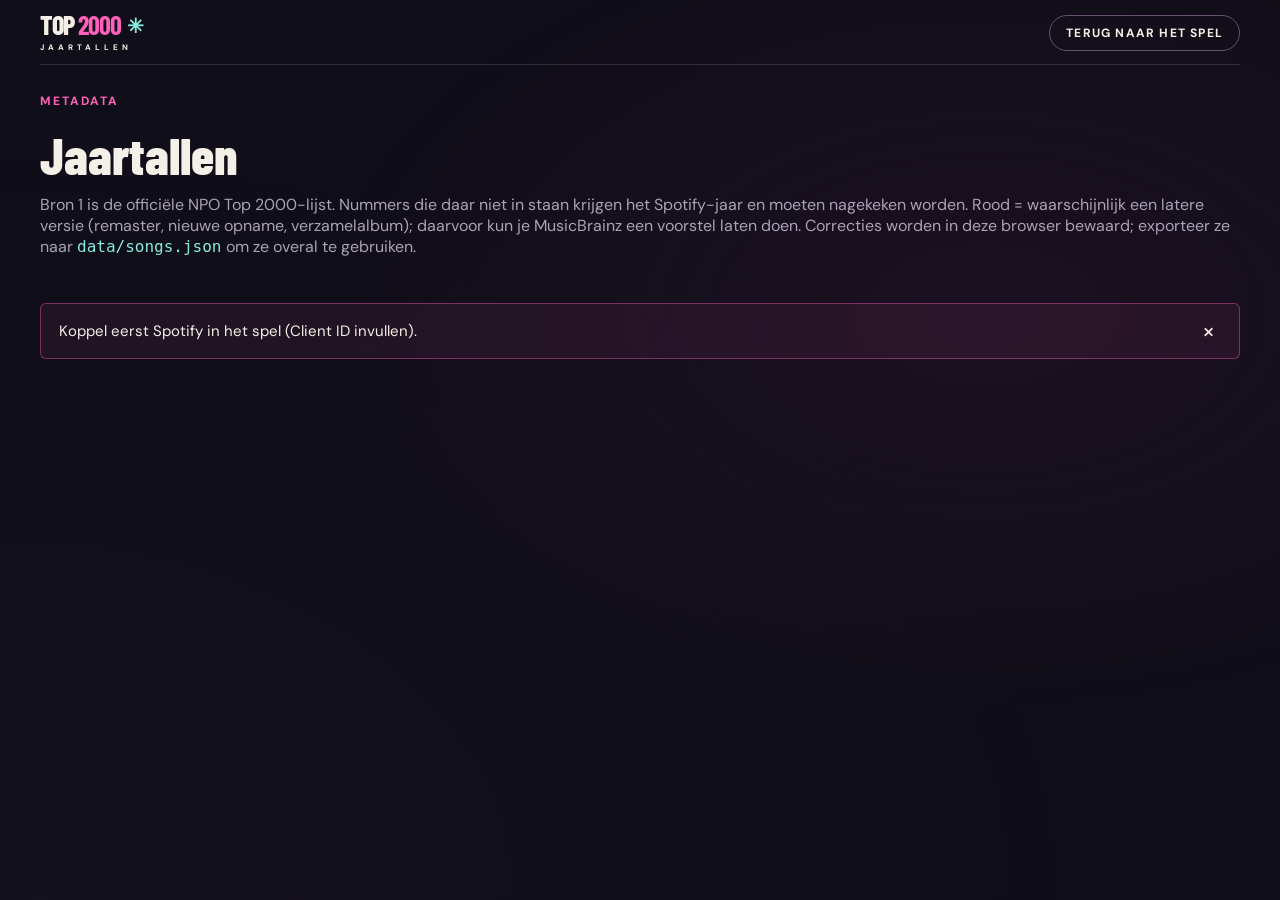
==== commit f19c593f: "Add files via upload Add files via upload  - Next song: only available when nothing is playing (st" ====
--- a/beheer.html
+++ b/beheer.html
@@ -20,7 +20,7 @@
     <section class="beheer-head">
       <span class="eyebrow">METADATA</span>
       <h1>Jaartallen</h1>
-      <p class="muted">Bron 1 is de officiële NPO Top 2000-lijst. Nummers die daar niet in staan krijgen het Spotify-jaar en moeten nagekeken worden. Correcties worden in deze browser bewaard; exporteer ze naar <code>data/songs.json</code> om ze overal te gebruiken.</p>
+      <p class="muted">Bron 1 is de officiële NPO Top 2000-lijst. Nummers die daar niet in staan krijgen het Spotify-jaar en moeten nagekeken worden. Rood = waarschijnlijk een latere versie (remaster, nieuwe opname, verzamelalbum); daarvoor kun je MusicBrainz een voorstel laten doen. Correcties worden in deze browser bewaard; exporteer ze naar <code>data/songs.json</code> om ze overal te gebruiken.</p>
     </section>
 
     <div class="notice" id="notice" hidden><span id="notice-text"></span><button id="notice-close" aria-label="Sluiten">×</button></div>
@@ -37,21 +37,24 @@
 
       <div class="toolbar">
         <select id="filter">
+          <option value="suspect">Rood gemarkeerd</option>
           <option value="needs-check">Nakijken</option>
           <option value="notlist">Niet in Top 2000-lijst</option>
           <option value="manual">Handmatig aangepast</option>
           <option value="all">Alles</option>
         </select>
         <input id="search" type="search" placeholder="Zoek titel of artiest">
+        <button class="mini-button" id="mb-button">MUSICBRAINZ (ROOD)</button>
         <button class="mini-button" id="export-json">EXPORT SONGS.JSON</button>
         <button class="mini-button" id="export-csv">EXPORT CSV</button>
         <label class="mini-button">IMPORT SONGS.JSON<input type="file" id="import-json" accept=".json,application/json" hidden></label>
         <button class="mini-button" id="reload">PLAYLIST OPNIEUW LADEN</button>
       </div>
 
+      <p class="muted small" id="mb-text"></p>
       <div class="table-wrap">
         <table class="songs">
-          <thead><tr><th>TOP 2000</th><th>TITEL / ARTIEST</th><th>JAAR</th><th>STATUS</th><th>LIJST</th><th>SPOTIFY</th><th>ALBUM</th><th>OK</th><th>NOTITIE</th></tr></thead>
+          <thead><tr><th>TOP 2000</th><th>TITEL / ARTIEST</th><th>JAAR</th><th>STATUS</th><th>LIJST</th><th>MUSICBRAINZ</th><th>SPOTIFY</th><th>ALBUM</th><th>OK</th><th>NOTITIE</th></tr></thead>
           <tbody id="rows"></tbody>
         </table>
       </div>
--- a/styles.css
+++ b/styles.css
@@ -255,3 +255,82 @@
   .record-scene{width:70%;max-width:300px}
   .button{min-height:68px;font-size:24px}
 }
+
+/* ---------- 1.3.0: bigger type for laptop and iPad, timer ---------- */
+.hero-content h1{font-size:clamp(96px,12.5vw,240px)}
+.answer-title{font-size:clamp(80px,8.6vw,190px)!important;line-height:.88}
+.answer-title.long{font-size:clamp(64px,6.6vw,150px)!important}
+.answer-title.xlong{font-size:clamp(52px,5.2vw,120px)!important}
+.artist{font-size:clamp(32px,3.3vw,64px);font-weight:500}
+.year{font-size:clamp(96px,9.5vw,200px)}
+.year-row{margin-top:1vh}
+.rank{font-size:clamp(40px,4vw,76px);padding:.18em .5em .16em .42em;gap:.3em;margin-top:2.2vh;border-radius:.4em}
+.rank small{font-size:.42em;letter-spacing:.12em}
+.unverified{font-size:14px}
+.playback-state{font-size:clamp(14px,1.2vw,20px)}
+.equalizer{height:clamp(20px,2vw,32px)}
+.button{font-size:clamp(30px,2.7vw,50px)}
+.brand-top{font-size:26px}
+.connection{font-size:13px}
+.footer{font-size:12px}
+
+.timer{position:absolute;z-index:4;width:44%;aspect-ratio:1;border-radius:50%;display:grid;place-items:center;
+  background:radial-gradient(circle,var(--bg) 0 64%,transparent 65%),conic-gradient(var(--cyan) calc(var(--p,1)*360deg),#ffffff14 0);
+  box-shadow:0 0 50px #88eadf33,0 20px 50px #0009;transition:box-shadow .3s}
+.timer span{font-family:var(--display);font-weight:900;font-size:clamp(64px,7vw,150px);line-height:1;color:var(--ink);font-variant-numeric:tabular-nums}
+.timer.urgent{background:radial-gradient(circle,var(--bg) 0 64%,transparent 65%),conic-gradient(var(--pink) calc(var(--p,1)*360deg),#ffffff14 0);box-shadow:0 0 60px #ff60b977,0 20px 50px #0009;animation:tpulse 1s ease-in-out infinite}
+.timer.urgent span{color:var(--pink)}
+.timer.done span{font-size:clamp(40px,4.4vw,96px);color:var(--pink)}
+.timer.done{animation:tpop .5s cubic-bezier(.2,1.4,.4,1)}
+@keyframes tpulse{50%{transform:scale(1.06)}}
+@keyframes tpop{from{transform:scale(.7)}}
+
+.switch{display:flex!important;align-items:center;gap:12px;cursor:pointer;font-size:16px!important;margin:0!important}
+.switch input{position:absolute;opacity:0;width:1px;height:1px}
+.switch-track{width:48px;height:28px;border-radius:999px;background:#2a2433;border:1px solid #665172;position:relative;flex-shrink:0;transition:background .2s}
+.switch-track:after{content:'';position:absolute;top:3px;left:3px;width:20px;height:20px;border-radius:50%;background:var(--muted);transition:transform .2s,background .2s}
+.switch input:checked+.switch-track{background:#88eadf33;border-color:var(--cyan)}
+.switch input:checked+.switch-track:after{transform:translateX(20px);background:var(--cyan)}
+.switch input:focus-visible+.switch-track{outline:3px solid var(--cyan);outline-offset:3px}
+
+/* iPad portrait and narrow laptops */
+@media(max-width:1100px){
+  .stage{grid-template-columns:1fr 0.8fr}
+  .hero-content h1{font-size:clamp(84px,12vw,140px)}
+  .answer-title{font-size:clamp(64px,8vw,100px)!important}
+  .answer-title.long{font-size:clamp(52px,6.4vw,80px)!important}
+  .answer-title.xlong{font-size:clamp(42px,5vw,64px)!important}
+}
+@media(max-width:860px){
+  .stage{grid-template-columns:1fr}
+  .record-scene{width:62%;max-width:380px;justify-self:center}
+  .hero-content h1{font-size:clamp(80px,15vw,130px)}
+  .hero-content h1 br{display:block}
+  .answer-title{font-size:clamp(56px,10vw,90px)!important}
+  .answer-title.long{font-size:clamp(46px,8vw,72px)!important}
+  .answer-title.xlong{font-size:clamp(38px,6.5vw,58px)!important}
+  .year{font-size:clamp(80px,13vw,120px)}
+}
+@media(max-width:680px){
+  .hero-content h1{font-size:clamp(64px,17vw,100px)}
+  .answer-title{font-size:clamp(46px,12vw,72px)!important}
+  .artist{font-size:24px}
+  .year{font-size:72px}
+  .rank{font-size:32px}
+  .button{font-size:24px}
+}
+
+/* 1.4.0 */
+#sound-select+.chip{flex-shrink:0}
+.device-row+.hint:empty{margin:0 0 14px}
+.header-right .settings-button{margin-left:0}
+.switch+.hint{margin:6px 0 14px 60px}
+:fullscreen .app,:-webkit-full-screen .app{min-height:100vh}
+
+/* 1.5.0 beheer: red flags */
+table.songs tr.suspect td{background:#ff60b912}
+table.songs tr.suspect td:first-child{box-shadow:inset 4px 0 0 #ff4f6d}
+table.songs tr.suspect .flags{color:#ff7a8f}
+.search-link{display:inline-block;margin-top:4px;font-size:12px;color:var(--cyan)}
+.use-mb{margin-left:6px;border:1px solid var(--cyan);background:transparent;color:var(--cyan);border-radius:999px;padding:3px 9px;font:700 10px var(--body);letter-spacing:1px;cursor:pointer}
+.use-mb:hover{background:#88eadf22}
